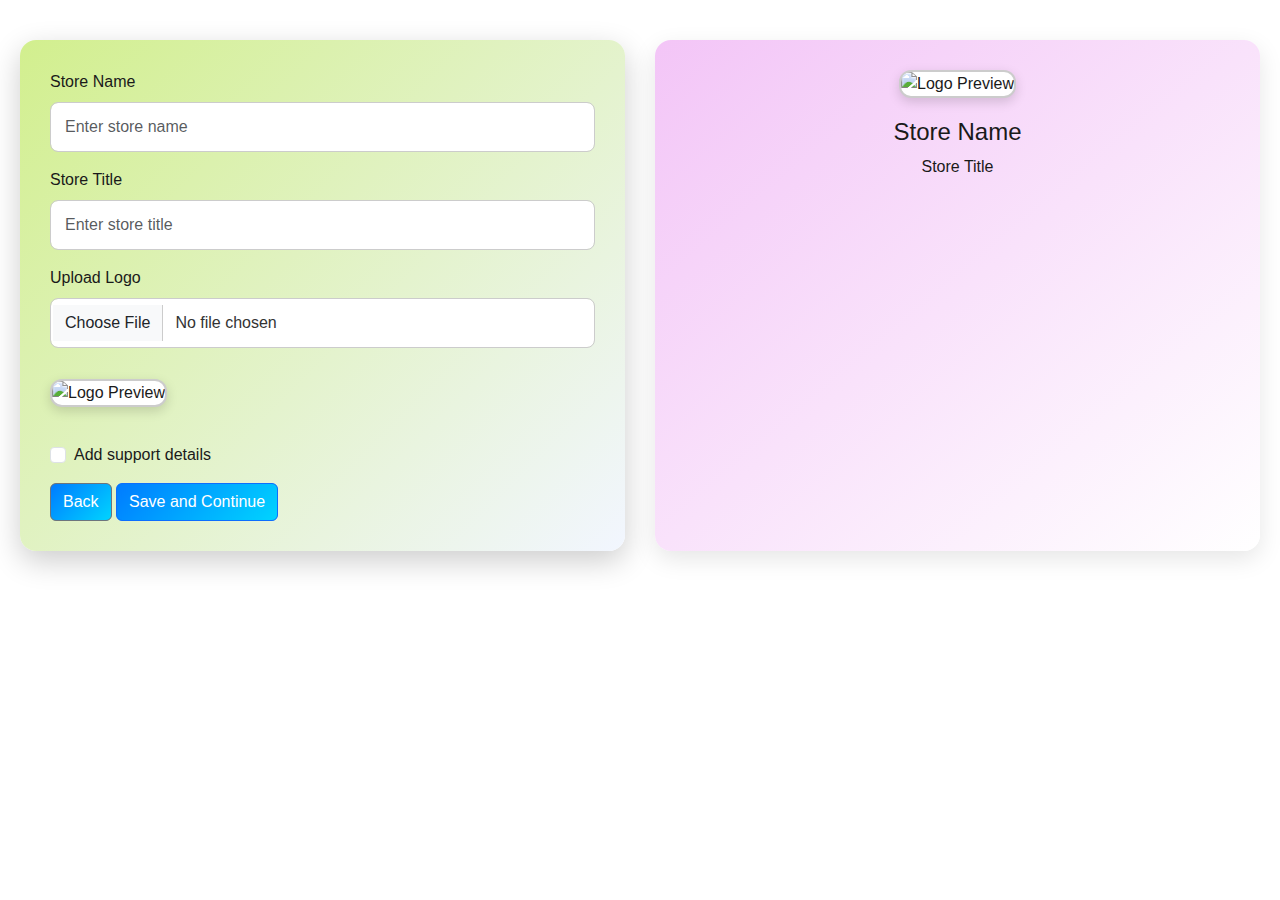
==== last.html @ e6cbce5e "assignment added" ====
<!DOCTYPE html>
<html lang="en">
  <head>
    <meta charset="UTF-8" />
    <meta name="viewport" content="width=device-width, initial-scale=1.0" />
    <title>Store Setup</title>
    <link
      href="https://cdn.jsdelivr.net/npm/bootstrap@5.3.0/dist/css/bootstrap.min.css"
      rel="stylesheet"
    />
    <style>
      body {
        background-image: url("https://cdn.pixabay.com/photo/2015/06/24/06/45/background-819577_1280.jpg");
        padding: 40px 20px;
        font-family: "Segoe UI", sans-serif;
        color: #fff;
      }

      .container-flex {
        display: flex;
        flex-wrap: wrap;
        gap: 30px;
        justify-content: center;
      }

      /* ===== Form Section (Left Side) ===== */
      .form-section {
        flex: 1 1 45%;
        background: linear-gradient(135deg, #d2ef8e, #f2f6ff);
        padding: 30px;
        border-radius: 16px;
        box-shadow: 0 10px 30px rgba(0, 0, 0, 0.2);
        transition: transform 0.3s ease, box-shadow 0.3s ease;
        color: #1a1a1a;
      }

      .form-section:hover {
        transform: translateY(-3px);
        box-shadow: 0 12px 36px rgba(0, 0, 0, 0.3);
      }

      .form-section h2 {
        font-size: 1.5rem;
        margin-bottom: 20px;
        border-left: 5px solid #007bff;
        padding-left: 10px;
        color: #1a1a1a;
      }

      .form-control {
        margin-bottom: 15px;
      }

      input[type="text"],
      input[type="email"],
      input[type="file"],
      select {
        width: 100%;
        padding: 12px 14px;
        border: 1px solid #ccc;
        border-radius: 8px;
        font-size: 1rem;
        background-color: #fff;
        color: #333;
        transition: border 0.3s;
      }

      input[type="text"]:focus,
      input[type="email"]:focus,
      select:focus {
        border-color: #007bff;
        outline: none;
      }

      button {
        padding: 10px 20px;
        background: linear-gradient(135deg, #007bff, #00d4ff);
        color: #fff;
        border: none;
        border-radius: 8px;
        font-weight: bold;
        cursor: pointer;
        transition: background 0.3s ease;
      }

      button:hover {
        background: linear-gradient(135deg, #0056b3, #0090cc);
      }

      /* ===== Preview Section (Right Side) ===== */
      .preview-section {
        flex: 1 1 45%;
        background: linear-gradient(to bottom right, #f3c5f7, #ffffff);
        padding: 30px;
        border-radius: 16px;
        box-shadow: 0 8px 24px rgba(0, 0, 0, 0.1);
        text-align: center;
        color: #1a1a1a;
      }

      .preview-logo {
        width: 160px;
        height: 160px;
        object-fit: contain;
        border-radius: 12px;
        background: #ffffff;
        margin-bottom: 20px;
        border: 2px solid #ccc;
        box-shadow: 0 4px 12px rgba(0, 0, 0, 0.15);
      }

      #supportFields {
        display: none;
      }

      /* ===== Responsive ===== */
      @media (max-width: 768px) {
        .container-flex {
          flex-direction: column;
          align-items: stretch;
        }
      }
    </style>
  </head>
  <body>
    <!-- <h4 class="mb-4 text-center">Store Setup - Final Step</h4> -->

    <div class="container-flex">
      <!-- Left Side: Form -->
      <div class="form-section">
        <div class="mb-3">
          <label for="storeName" class="form-label">Store Name</label>
          <input
            type="text"
            class="form-control"
            id="storeName"
            placeholder="Enter store name"
          />
        </div>

        <div class="mb-3">
          <label for="storeTitle" class="form-label">Store Title</label>
          <input
            type="text"
            class="form-control"
            id="storeTitle"
            placeholder="Enter store title"
          />
        </div>

        <div class="mb-3">
          <label for="logoInput" class="form-label">Upload Logo</label>
          <input
            type="file"
            class="form-control"
            id="logoInput"
            accept="image/*"
            onchange="previewLogo(event)"
          />
          <img
            id="logoPreview"
            class="preview-logo mt-3"
            src=""
            alt="Logo Preview"
          />
        </div>

        <div class="mb-3 form-check">
          <input
            type="checkbox"
            class="form-check-input"
            id="supportToggle"
            onchange="toggleSupportDetails()"
          />
          <label class="form-check-label" for="supportToggle"
            >Add support details</label
          >
        </div>

        <div id="supportFields">
          <div class="mb-3">
            <input
              type="email"
              class="form-control"
              id="supportEmail"
              placeholder="Support Email"
            />
          </div>
          <div class="mb-3">
            <input
              type="tel"
              class="form-control"
              id="supportPhone"
              placeholder="Support Phone Number"
            />
          </div>
        </div>
        <button
          onclick="window.location.href='pricing.html'"
          class="btn btn-secondary w-30"
        >
          Back
        </button>
        <button class="btn btn-primary" onclick="goNext()">
          Save and Continue
        </button>
      </div>

      <!-- Right Side: Preview -->
      <div class="preview-section">
        <img id="previewLogo" class="preview-logo" src="" alt="Logo Preview" />
        <h4 id="previewName">Store Name</h4>
        <p id="previewTitle">Store Title</p>
        <p id="previewEmail"></p>
        <p id="previewPhone"></p>
      </div>
    </div>
    <script
      src="https://code.jquery.com/jquery-3.7.1.js"
      integrity="sha256-eKhayi8LEQwp4NKxN+CfCh+3qOVUtJn3QNZ0TciWLP4="
      crossorigin="anonymous"
    ></script>
    <script>
      function previewLogo(event) {
        const file = event.target.files[0];
        if (file) {
          const reader = new FileReader();
          reader.onload = function (e) {
            const base64Image = e.target.result;
            $("#logoPreview").attr("src", base64Image);
            $("#previewLogo").attr("src", base64Image);
            localStorage.setItem("storeLogo", base64Image);
          };
          reader.readAsDataURL(file);
        }
      }

      // Live preview and storage
      $("#storeName").on("input", function () {
        const value = $(this).val();
        $("#previewName").text(value || "Store Name");
        localStorage.setItem("storeName", value);
      });

      $("#storeTitle").on("input", function () {
        const value = $(this).val();
        $("#previewTitle").text(value || "Store Title");
        localStorage.setItem("storeTitle", value);
      });

      $("#supportEmail").on("input", function () {
        const value = $(this).val();
        $("#previewEmail").text(value ? "Email: " + value : "");
        localStorage.setItem("supportEmail", value);
      });

      $("#supportPhone").on("input", function () {
        const value = $(this).val();
        $("#previewPhone").text(value ? "Phone: " + value : "");
        localStorage.setItem("supportPhone", value);
      });

      function toggleSupportDetails() {
        const isChecked = $("#supportToggle").is(":checked");
        const $supportFields = $("#supportFields");

        $supportFields.toggle(isChecked);

        if (!isChecked) {
          $("#supportEmail").val("");
          $("#supportPhone").val("");
          $("#previewEmail").text("");
          $("#previewPhone").text("");
          localStorage.removeItem("supportEmail");
          localStorage.removeItem("supportPhone");
        }
      }

      function goNext() {
        alert("Store details saved successfully!");
        // window.location.href = "next-step.html"; // enable when navigation is ready
      }

      // Load saved values
      $(document).ready(function () {
        const name = localStorage.getItem("storeName") || "";
        const title = localStorage.getItem("storeTitle") || "";
        const email = localStorage.getItem("supportEmail") || "";
        const phone = localStorage.getItem("supportPhone") || "";
        const logo = localStorage.getItem("storeLogo");

        $("#storeName").val(name);
        $("#storeTitle").val(title);
        $("#supportEmail").val(email);
        $("#supportPhone").val(phone);

        $("#previewName").text(name || "Store Name");
        $("#previewTitle").text(title || "Store Title");
        $("#previewEmail").text(email ? "Email: " + email : "");
        $("#previewPhone").text(phone ? "Phone: " + phone : "");

        if (logo) {
          $("#logoPreview").attr("src", logo);
          $("#previewLogo").attr("src", logo);
        }

        if (email || phone) {
          $("#supportToggle").prop("checked", true);
          $("#supportFields").show();
        }
      });
    </script>
  </body>
</html>
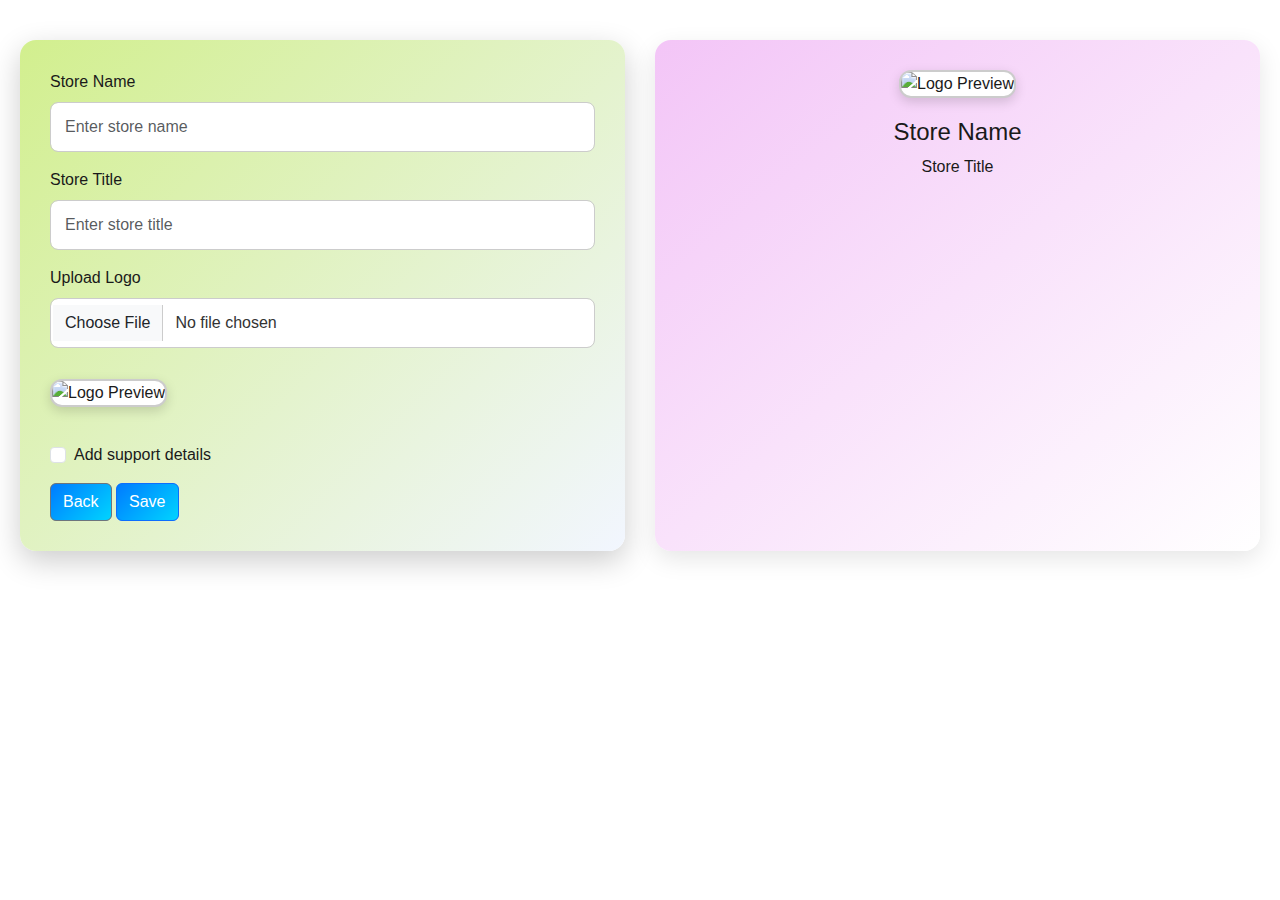
==== commit 73ff43c2: "assignment added" ====
--- a/last.html
+++ b/last.html
@@ -155,7 +155,6 @@
             class="form-control"
             id="logoInput"
             accept="image/*"
-            onchange="previewLogo(event)"
           />
           <img
             id="logoPreview"
@@ -170,7 +169,6 @@
             type="checkbox"
             class="form-check-input"
             id="supportToggle"
-            onchange="toggleSupportDetails()"
           />
           <label class="form-check-label" for="supportToggle"
             >Add support details</label
@@ -201,8 +199,8 @@
         >
           Back
         </button>
-        <button class="btn btn-primary" onclick="goNext()">
-          Save and Continue
+        <button id="saveButton" class="btn btn-primary">
+          Save
         </button>
       </div>
 
@@ -221,94 +219,91 @@
       crossorigin="anonymous"
     ></script>
     <script>
+      $(document).ready(function () {
+        loadStoreDetails();
+
+        $("#storeName").on("input", updatePreview);
+        $("#storeTitle").on("input", updatePreview);
+        $("#supportEmail").on("input", updatePreview);
+        $("#supportPhone").on("input", updatePreview);
+        $("#supportToggle").on("change", toggleSupportDetails);
+        $("#logoInput").on("change", previewLogo);
+        $("#saveButton").on("click", saveAndContinue);
+      });
+
+      function loadStoreDetails() {
+        const storeName = localStorage.getItem("storeName") || "";
+        const storeTitle = localStorage.getItem("storeTitle") || "";
+        const supportEmail = localStorage.getItem("supportEmail") || "";
+        const supportPhone = localStorage.getItem("supportPhone") || "";
+        const storeLogo = localStorage.getItem("storeLogo");
+
+        $("#storeName").val(storeName);
+        $("#storeTitle").val(storeTitle);
+        $("#supportEmail").val(supportEmail);
+        $("#supportPhone").val(supportPhone);
+        $("#previewName").text(storeName || "Store Name");
+        $("#previewTitle").text(storeTitle || "Store Title");
+        $("#previewEmail").text(supportEmail ? `Email: ${supportEmail}` : "");
+        $("#previewPhone").text(supportPhone ? `Phone: ${supportPhone}` : "");
+        $("#logoPreview, #previewLogo").attr("src", storeLogo || "").toggle(!!storeLogo);
+        $("#supportFields").toggle(!!supportEmail || !!supportPhone);
+        $("#supportToggle").prop("checked", !!supportEmail || !!supportPhone);
+      }
+
+      function updatePreview() {
+        const storeName = $("#storeName").val().trim();
+        const storeTitle = $("#storeTitle").val().trim();
+        const supportEmail = $("#supportEmail").val().trim();
+        const supportPhone = $("#supportPhone").val().trim();
+
+        $("#previewName").text(storeName || "Store Name");
+        $("#previewTitle").text(storeTitle || "Store Title");
+        $("#previewEmail").text(supportEmail ? `Email: ${supportEmail}` : "");
+        $("#previewPhone").text(supportPhone ? `Phone: ${supportPhone}` : "");
+      }
+
+      function toggleSupportDetails() {
+        const isChecked = $("#supportToggle").is(":checked");
+        $("#supportFields").toggle(isChecked);
+        if (!isChecked) {
+          $("#supportEmail, #supportPhone").val("");
+          updatePreview();
+        }
+      }
+
       function previewLogo(event) {
         const file = event.target.files[0];
         if (file) {
           const reader = new FileReader();
           reader.onload = function (e) {
             const base64Image = e.target.result;
-            $("#logoPreview").attr("src", base64Image);
-            $("#previewLogo").attr("src", base64Image);
+            $("#logoPreview, #previewLogo").attr("src", base64Image).show();
             localStorage.setItem("storeLogo", base64Image);
           };
           reader.readAsDataURL(file);
         }
       }
 
-      // Live preview and storage
-      $("#storeName").on("input", function () {
-        const value = $(this).val();
-        $("#previewName").text(value || "Store Name");
-        localStorage.setItem("storeName", value);
-      });
-
-      $("#storeTitle").on("input", function () {
-        const value = $(this).val();
-        $("#previewTitle").text(value || "Store Title");
-        localStorage.setItem("storeTitle", value);
-      });
-
-      $("#supportEmail").on("input", function () {
-        const value = $(this).val();
-        $("#previewEmail").text(value ? "Email: " + value : "");
-        localStorage.setItem("supportEmail", value);
-      });
-
-      $("#supportPhone").on("input", function () {
-        const value = $(this).val();
-        $("#previewPhone").text(value ? "Phone: " + value : "");
-        localStorage.setItem("supportPhone", value);
-      });
-
-      function toggleSupportDetails() {
-        const isChecked = $("#supportToggle").is(":checked");
-        const $supportFields = $("#supportFields");
-
-        $supportFields.toggle(isChecked);
-
-        if (!isChecked) {
-          $("#supportEmail").val("");
-          $("#supportPhone").val("");
-          $("#previewEmail").text("");
-          $("#previewPhone").text("");
-          localStorage.removeItem("supportEmail");
-          localStorage.removeItem("supportPhone");
+      function saveAndContinue() {
+        const storeName = $("#storeName").val().trim();
+        const storeTitle = $("#storeTitle").val().trim();
+        const supportEmail = $("#supportEmail").val().trim();
+        const supportPhone = $("#supportPhone").val().trim();
+
+        if (!storeName || !storeTitle) {
+          alert("Store Name and Store Title are required.");
+          return;
         }
-      }
-
-      function goNext() {
+
+        localStorage.setItem("storeName", storeName);
+        localStorage.setItem("storeTitle", storeTitle);
+        localStorage.setItem("supportEmail", supportEmail);
+        localStorage.setItem("supportPhone", supportPhone);
+
         alert("Store details saved successfully!");
-        // window.location.href = "next-step.html"; // enable when navigation is ready
-      }
-
-      // Load saved values
-      $(document).ready(function () {
-        const name = localStorage.getItem("storeName") || "";
-        const title = localStorage.getItem("storeTitle") || "";
-        const email = localStorage.getItem("supportEmail") || "";
-        const phone = localStorage.getItem("supportPhone") || "";
-        const logo = localStorage.getItem("storeLogo");
-
-        $("#storeName").val(name);
-        $("#storeTitle").val(title);
-        $("#supportEmail").val(email);
-        $("#supportPhone").val(phone);
-
-        $("#previewName").text(name || "Store Name");
-        $("#previewTitle").text(title || "Store Title");
-        $("#previewEmail").text(email ? "Email: " + email : "");
-        $("#previewPhone").text(phone ? "Phone: " + phone : "");
-
-        if (logo) {
-          $("#logoPreview").attr("src", logo);
-          $("#previewLogo").attr("src", logo);
-        }
-
-        if (email || phone) {
-          $("#supportToggle").prop("checked", true);
-          $("#supportFields").show();
-        }
-      });
+        window.location.href = "step.html";
+      }
     </script>
   </body>
 </html>
